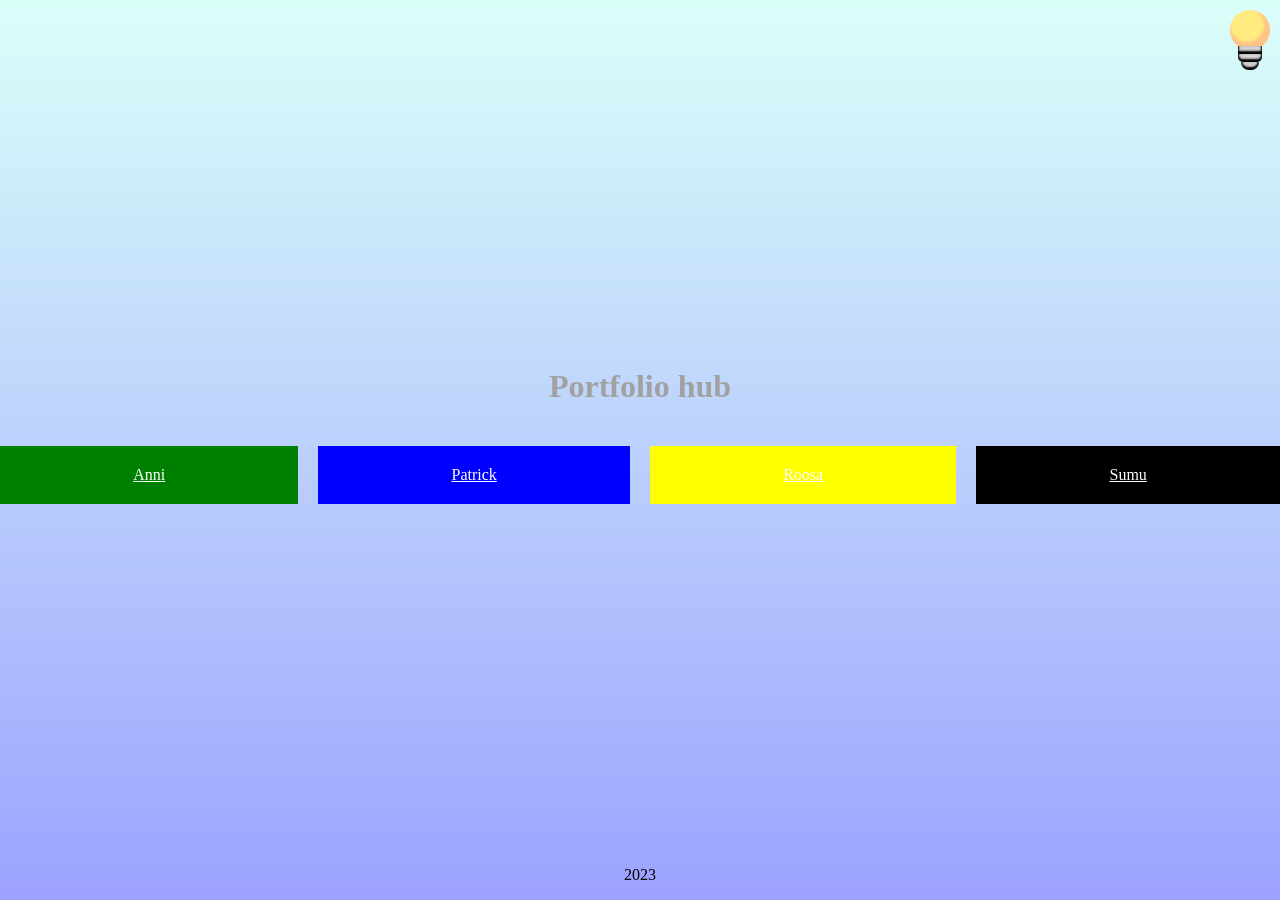
==== index.html @ 8d634606 "Merge branch 'devel' into mypage" ====
<!DOCTYPE html>
<html lang="en" data-theme="light">
<!-- Change if language is other than English
        American English = "en-US" (if you want to be specific),
        Finnish = "fi" -->

<head>
    <meta charset="UTF-8">
    <meta name="viewport" content="width=device-width, initial-scale=1.0">
    <link rel="stylesheet" href="styles/main.css" />
    <title>Hub</title>
</head>

<body>
    <div id="darkbg"></div>
    <header>
        <div id="switch">
            <span class="light b1"></span>
            <span class="light b2"></span>
            <span class="light b3"></span>
            <span class="light b4"></span>
        </div>
    </header>

    <main>
        <h1>Portfolio hub</h1>
        <div class="hublink" id="anni">
            <a href="a-kansio/index.html">Anni</a>
        </div>

        <div class="hublink" id="patrick">
            <a href="patrick/pate.html">Patrick</a>
        </div>

        <div class="hublink" id="roosa">
            <a href="portroosa/portmain_roosa.html">Roosa</a>
        </div>

        <div class="hublink" id="sumu">
            <a href="sumu/sumu.html">Sumu</a>
        </div>
    </main>

    <footer>
        <p>2023</p>
    </footer>

    <script type="text/javascript">
        // Assigns transition time only after load
        document.addEventListener("DOMContentLoaded", function () {
            let root = document.querySelector(":root");
            setTimeout(function () {
                root.style.setProperty("--transition-time", "0.2s");
            }, 300);
        });

        // call theme check on page load
        window.onload = function () {
            checkTheme();
        };

        // theme change variables
        const bulb = document.getElementById("switch");
        const darkbg = document.getElementById("darkbg");
        let darkTheme = false;

        // check if theme preference has already been set
        function checkTheme() {
            // if this is not the first time on this site
            const prevTheme = localStorage.getItem("theme");
            if (prevTheme) {
                setTheme(prevTheme);
                return;
            }

            // first time on site but prefers dark theme
            const darkThemePreference = window.matchMedia("(prefers-color-scheme: dark)");
            if (darkThemePreference.matches) {
                setTheme("dark");
                return;
            }

            // set default theme
            setTheme("light");
        }

        // click on the lightbulb
        bulb.addEventListener("click", () => {
            let themeName = darkTheme ? "light" : "dark";
            setTheme(themeName);
        });

        // theme change function
        function setTheme(themeName) {
            document.documentElement.setAttribute("data-theme", themeName);
            localStorage.setItem("theme", themeName);
            darkTheme = themeName === "dark";
            darkTheme
                ? bulb.classList.add("lightsoff")
                : bulb.classList.remove("lightsoff");

            darkTheme
                ? darkbg.classList.add("lightsoff")
                : darkbg.classList.remove("lightsoff");
        }
    </script>
</body>

</html>
---- styles/main.css ----
/* Variables */
:root {
  --background: #dbfff9;
  --secondary-background: #9ca2ff;
  --darkcolor: #261fa6;
  --secondary-darkcolor: #090123;
  --text: #a1a1a1;
  --transition-time: 0s;
}

[data-theme=dark] {
  --text: #aaaaaa;
}

/* Extends */
header, main, footer {
  width: 100%;
  padding: 0;
  margin: 0;
  text-align: center;
}

html, body, #darkbg {
  padding: 0;
  margin: 0;
  height: 100%;
}

/* Mixins */
/* SCSS */
/* Light switch styles */
#switch {
  position: absolute;
  top: 10px;
  right: 10px;
  cursor: pointer;
  transition: var(--transition-time);
  /* Same animation time in whole bulb */
  /* All parts of light switch*/
  /* Bulb */
  /* Rest of the graphic */
  /* Smoothen the border */
  /* Smoothen the border even more */
  /* Shine on the back of the lightbulb */
  /* Lights off */
}
#switch * {
  transition: var(--transition-time);
}
#switch .light {
  display: block;
}
#switch .b1 {
  width: 40px;
  height: 40px;
  border-radius: 50%;
  background-color: #ffeb80;
  margin-bottom: -4px;
  box-shadow: inset -3px -5px 3px 3px #ffc385;
}
#switch .b2,
#switch .b3,
#switch .b4 {
  width: 24px;
  height: 8px;
  left: 50%;
  position: relative;
  margin-left: -12px;
  background-color: #d2d2d2;
  box-shadow: inset 0px -2px 2px 1px;
}
#switch .b3 {
  border-radius: 0 0 5px 5px;
}
#switch .b4 {
  width: 18px;
  margin-left: -9px;
  border-radius: 0 0 8px 8px;
}
#switch::before {
  content: "";
  display: block;
  height: 70px;
  z-index: -5;
  width: 70px;
  isolation: isolate;
  position: absolute;
  top: -19px;
  left: -16px;
}
#switch.lightsoff {
  /* Recolor the bulb */
  /* Recolor the rest */
}
#switch.lightsoff .b1 {
  background-color: #9d9f91;
  box-shadow: inset -3px -5px 3px 3px #707070;
}
#switch.lightsoff .b2,
#switch.lightsoff .b3,
#switch.lightsoff .b4 {
  background-color: gray;
}

/* Variables */
:root {
  --background: #dbfff9;
  --secondary-background: #9ca2ff;
  --darkcolor: #261fa6;
  --secondary-darkcolor: #090123;
  --text: #a1a1a1;
  --transition-time: 0s;
}

[data-theme=dark] {
  --text: #aaaaaa;
}

/* Extends */
footer, main, header {
  width: 100%;
  padding: 0;
  margin: 0;
  text-align: center;
}

#darkbg, body, html {
  padding: 0;
  margin: 0;
  height: 100%;
}

/* Mixins */
/* SCSS */
/* Full width */
/* Full width body */
body {
  display: grid;
  align-content: space-between;
  overflow: hidden;
  background: linear-gradient(var(--background), var(--secondary-background));
  transition: var(--transition-time);
}

/* Dark background color */
#darkbg {
  width: 100%;
  position: absolute;
  background: linear-gradient(var(--darkcolor), var(--secondary-darkcolor));
  opacity: 0;
  z-index: -1;
  transition: var(--transition-time);
  /* Fade in the color */
}
#darkbg.lightsoff {
  opacity: 1;
}

/* Page header */
/* Page title */
h1 {
  color: var(--text);
  grid-column: 1/-1;
}

/* Content of the page  */
main {
  display: grid;
  gap: 20px;
}
main .hublink {
  padding: 20px;
}
main .hublink a {
  color: #fff;
}
main .hublink#anni {
  background-color: green;
}
main .hublink#patrick {
  background-color: blue;
}
main .hublink#roosa {
  background-color: yellow;
}
main .hublink#sumu {
  background-color: black;
}

/* Footer */
/* Bigger screen */
@media only screen and (min-width: 500px) {
  main {
    grid-template-columns: auto auto;
  }
}
/* Even bigger screens */
@media only screen and (min-width: 800px) {
  main {
    grid-template-columns: auto auto auto auto;
  }
}/*# sourceMappingURL=main.css.map */
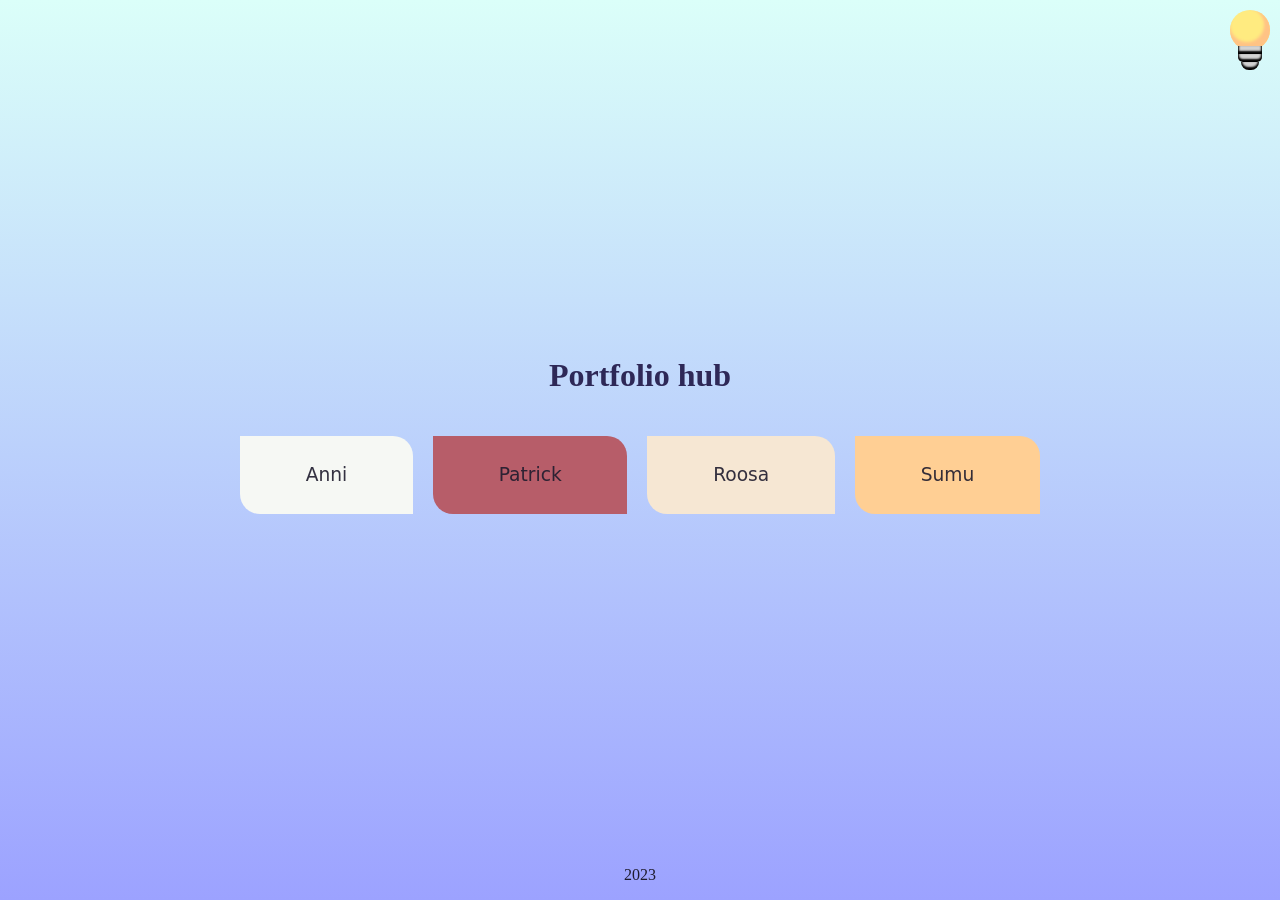
==== commit 3d1120cf: "Merge branch 'hub' of https://github.com/vuorisumu/Versionhallinta_Webportfolio into vuorisumu-hub" ====
--- a/index.html
+++ b/index.html
@@ -13,38 +13,45 @@
 
 <body>
     <div id="darkbg"></div>
-    <header>
-        <div id="switch">
-            <span class="light b1"></span>
-            <span class="light b2"></span>
-            <span class="light b3"></span>
-            <span class="light b4"></span>
-        </div>
-    </header>
 
-    <main>
-        <h1>Portfolio hub</h1>
-        <div class="hublink" id="anni">
-            <a href="a-kansio/index.html">Anni</a>
-        </div>
+    <div class="page-wrapper">
+        <header>
+            <div id="switch">
+                <span class="light b1"></span>
+                <span class="light b2"></span>
+                <span class="light b3"></span>
+                <span class="light b4"></span>
+            </div>
+        </header>
 
-        <div class="hublink" id="patrick">
-            <a href="patrick/pate.html">Patrick</a>
-        </div>
+        <main>
+            <h1>Portfolio hub</h1>
+            <a href="a-kansio/index.html">
+                <div class="hublink" id="anni">
+                    <p>Anni</p>
+                </div>
+            </a>
+            <a href="patrick/pate.html">
+                <div class="hublink" id="patrick">
+                    <p>Patrick</p>
+                </div>
+            </a>
+            <a href="portroosa/portmain_roosa.html">
+                <div class="hublink" id="roosa">
+                    <p>Roosa</p>
+                </div>
+            </a>
+            <a href="sumu/index.html">
+                <div class="hublink" id="sumu">
+                    <p>Sumu</p>
+                </div>
+            </a>
+        </main>
 
-        <div class="hublink" id="roosa">
-            <a href="portroosa/portmain_roosa.html">Roosa</a>
-        </div>
-
-        <div class="hublink" id="sumu">
-            <a href="sumu/sumu.html">Sumu</a>
-        </div>
-    </main>
-
-    <footer>
-        <p>2023</p>
-    </footer>
-
+        <footer>
+            <p>2023</p>
+        </footer>
+    </div>
     <script type="text/javascript">
         // Assigns transition time only after load
         document.addEventListener("DOMContentLoaded", function () {
--- a/styles/main.css
+++ b/styles/main.css
@@ -4,12 +4,22 @@
   --secondary-background: #9ca2ff;
   --darkcolor: #261fa6;
   --secondary-darkcolor: #090123;
-  --text: #a1a1a1;
+  --anni: #f6f8f4;
+  --patrick: #b75d69;
+  --roosa: #f6e7d3;
+  --sumu: #ffcf94;
+  --text: #1f1c2e;
+  --title: #2e2857;
   --transition-time: 0s;
 }
 
 [data-theme=dark] {
-  --text: #aaaaaa;
+  --text: #dddddd;
+  --title: #aaaaaa;
+  --anni: #1f1e1e;
+  --patrick: #3d2833;
+  --roosa: #574a3e;
+  --sumu: #36151d;
 }
 
 /* Extends */
@@ -108,12 +118,22 @@
   --secondary-background: #9ca2ff;
   --darkcolor: #261fa6;
   --secondary-darkcolor: #090123;
-  --text: #a1a1a1;
+  --anni: #f6f8f4;
+  --patrick: #b75d69;
+  --roosa: #f6e7d3;
+  --sumu: #ffcf94;
+  --text: #1f1c2e;
+  --title: #2e2857;
   --transition-time: 0s;
 }
 
 [data-theme=dark] {
-  --text: #aaaaaa;
+  --text: #dddddd;
+  --title: #aaaaaa;
+  --anni: #1f1e1e;
+  --patrick: #3d2833;
+  --roosa: #574a3e;
+  --sumu: #36151d;
 }
 
 /* Extends */
@@ -135,56 +155,86 @@
 /* Full width */
 /* Full width body */
 body {
+  background: linear-gradient(var(--background), var(--secondary-background));
+  transition: var(--transition-time);
+  overflow: hidden;
+}
+
+/* Dark background color */
+#darkbg {
+  width: 100%;
+  position: absolute;
+  background: linear-gradient(var(--darkcolor), var(--secondary-darkcolor));
+  opacity: 0;
+  z-index: -1;
+  transition: var(--transition-time);
+  /* Fade in the color */
+}
+#darkbg.lightsoff {
+  opacity: 1;
+}
+
+/* Wrap the content inside a div */
+.page-wrapper {
+  position: absolute;
+  inset: 0;
   display: grid;
   align-content: space-between;
   overflow: hidden;
-  background: linear-gradient(var(--background), var(--secondary-background));
-  transition: var(--transition-time);
-}
-
-/* Dark background color */
-#darkbg {
-  width: 100%;
-  position: absolute;
-  background: linear-gradient(var(--darkcolor), var(--secondary-darkcolor));
-  opacity: 0;
-  z-index: -1;
-  transition: var(--transition-time);
-  /* Fade in the color */
-}
-#darkbg.lightsoff {
-  opacity: 1;
+  padding: 0 20px;
 }
 
 /* Page header */
+header {
+  overflow: hidden;
+}
+
 /* Page title */
 h1 {
+  color: var(--title);
+  grid-column: 1/-1;
+}
+
+p {
   color: var(--text);
-  grid-column: 1/-1;
 }
 
 /* Content of the page  */
 main {
   display: grid;
   gap: 20px;
+  max-width: 300px;
+  margin: auto;
+}
+main a {
+  color: var(--text);
+  text-decoration: none;
+  font-family: system-ui;
+  font-size: 14pt;
 }
 main .hublink {
-  padding: 20px;
-}
-main .hublink a {
-  color: #fff;
+  padding: 10px;
+  transition: var(--transition-time);
+  border-radius: 0 20px 0 20px;
+}
+main .hublink p {
+  opacity: 0.9;
 }
 main .hublink#anni {
-  background-color: green;
+  background-color: var(--anni);
 }
 main .hublink#patrick {
-  background-color: blue;
+  background-color: var(--patrick);
 }
 main .hublink#roosa {
-  background-color: yellow;
+  background-color: var(--roosa);
 }
 main .hublink#sumu {
-  background-color: black;
+  background-color: var(--sumu);
+}
+main .hublink:hover {
+  box-shadow: 0px 3px 3px 0px rgba(0, 0, 0, 0.5);
+  transform: translate(0, -5px);
 }
 
 /* Footer */
@@ -192,11 +242,22 @@
 @media only screen and (min-width: 500px) {
   main {
     grid-template-columns: auto auto;
+    max-width: 500px;
+  }
+  .hublink {
+    border-radius: 0 20px 0 20px;
+  }
+  .hublink#patrick, .hublink#roosa {
+    border-radius: 20px 0 20px 0;
   }
 }
 /* Even bigger screens */
 @media only screen and (min-width: 800px) {
   main {
     grid-template-columns: auto auto auto auto;
+    max-width: 800px;
+  }
+  .hublink#patrick, .hublink#roosa {
+    border-radius: 0 20px 0 20px;
   }
 }/*# sourceMappingURL=main.css.map */
